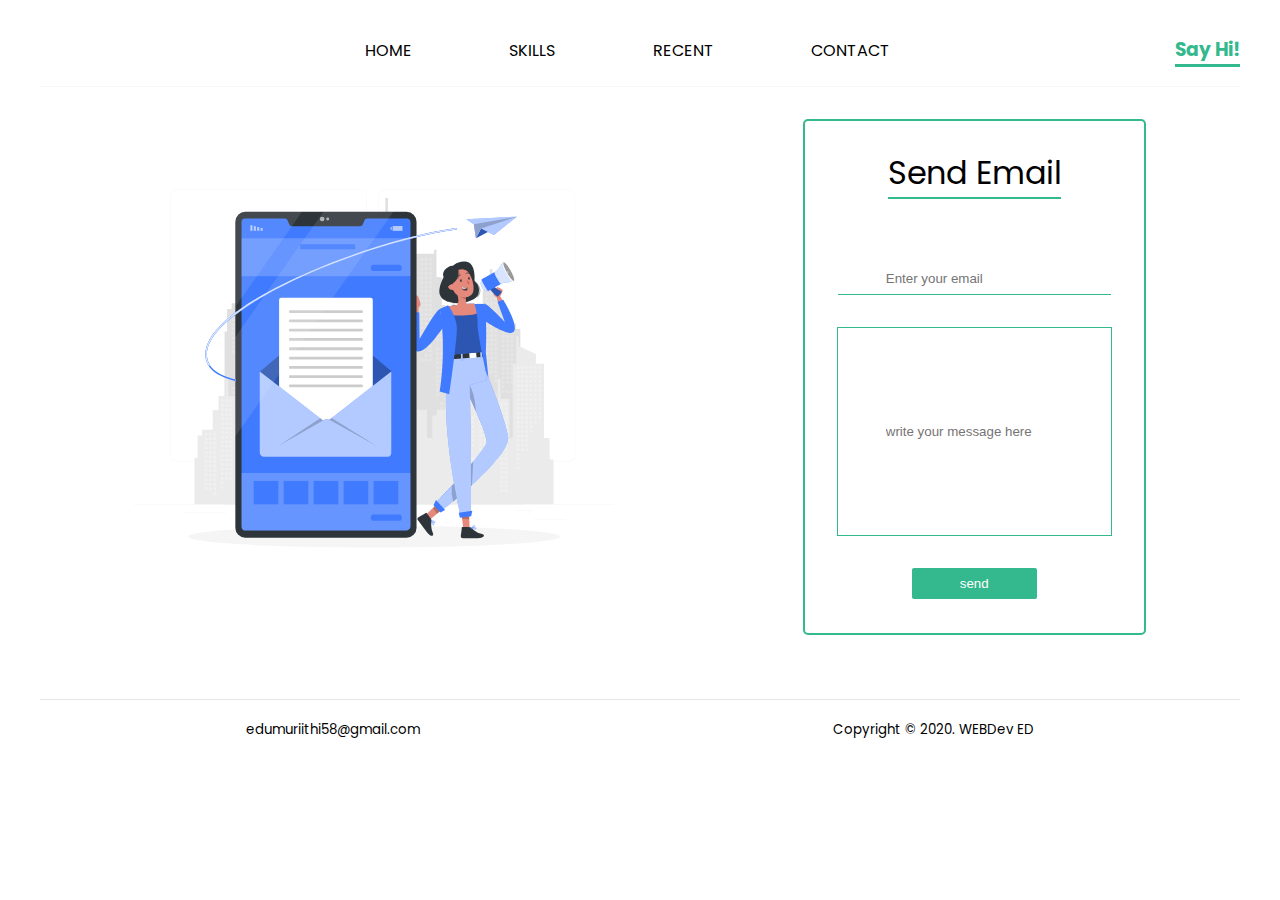
==== say-hi.html @ 88de8708 "fourth commit" ====
<!DOCTYPE html>
<html lang="en">
<head>
    <meta charset="UTF-8">
    <meta http-equiv="X-UA-Compatible" content="IE=edge">
    <meta name="viewport" content="width=device-width, initial-scale=1.0">
    <link rel="preconnect" href="https://fonts.googleapis.com">
    <link rel="preconnect" href="https://fonts.gstatic.com" crossorigin>
    <link href="https://fonts.googleapis.com/css2?family=Poppins:wght@100;200;300;400;500;600;700;800;900&display=swap" rel="stylesheet">
    <link rel="stylesheet" href="https://use.fontawesome.com/releases/v5.15.4/css/all.css" integrity="sha384-DyZ88mC6Up2uqS4h/KRgHuoeGwBcD4Ng9SiP4dIRy0EXTlnuz47vAwmeGwVChigm" crossorigin="anonymous">
    <link rel="stylesheet" href="styles.css">
    <link rel="stylesheet" href="say-hi.css">
    <title>Portfolio</title>
</head>
<body>
    <header>
        <nav>
            <div class="navbar">
                <div class="logo">
                    <i class="fab fa-confluence"></i>
                </div>

                <div class="nav-links" id="nav_links">
                        <ul>
                            <i class="fas fa-times" onclick=closing() id="times"></i>
                        </ul>

                        <ul>
                            <li class="navlink"><a href="./index.html">HOME</a></li>
                        </ul>

                        <ul>
                            <li class="navlink"><a href="#expertise">SKILLS</a></li>
                        </ul>

                        <ul>
                            <li class="navlink"><a href="#Recent">RECENT</a></li>
                        </ul>

                        <ul>
                            <li class="navlink"><a href="#Contact">CONTACT</a></li>
                        </ul>

                        <ul>
                </div>
                    
                <h3>Say Hi!</h3>
            </div>
                
            <div class="bars">
                <i class="fas fa-bars" onclick=slide() id="slider"></i>
            </div>
        </nav>
    </header>

    <main>
        <div class="signup">
            <img src="./Email campaign-rafiki.svg" alt="">
            <div class="fields">
                <h2>Send Email</h2>
                <input type="email" placeholder="Enter your email" required>
                <input type="text" placeholder="write your message here" class="message">
                <button type="submit">send</button>
            </div>
        </div>
    </main>
    <footer>
        <p><small>edumuriithi58@gmail.com</small></p>
        <p><small>Copyright &copy; 2020. WEBDev ED</small></p>
    </footer>
    
    <script src="main.js"></script>
</body>
</html>
---- styles.css ----
:root {
    margin: 0.5rem 2rem;
    padding: 0;
}

html {
    font-family: 'Poppins', sans-serif;
    scroll-behavior: smooth;
}

nav .bars {
    display: none;
}

.navbar {
    display: flex;
    justify-content: space-between;
    align-items: center;
    text-align: center;
    border-bottom: 1px solid rgb(247, 247, 247);
}

.navbar a {
    text-decoration: none;
}

.logo i {
    font-size: 2rem;
    color: rgb(51, 185, 141);
    cursor: pointer;
}

.nav-links {
    display: flex;
    justify-content: space-between;
}

.nav-links ul {
    list-style: none;
}

.nav-links ul li {
    margin: 0 .8rem;
    padding: .4rem 1rem;
    font-size: 1rem;
    font-weight: 400;
    cursor: pointer;
    transition: 0.2s;
}

.nav-links ul li a {
    text-decoration: none;
    color: #000;
    transition: .2s;
}

.nav-links ul i {
    display: none;
}

.nav-links ul li:hover {
    padding: .4rem 1rem;
    background-color: rgb(51, 185, 141);
    border: transparent;
    border-radius: 2px;
    color: #FFF;
}

.navbar h3 {
    color: rgb(51, 185, 141);
    border-bottom: .2rem solid;
    border-color: rgb(51, 185, 141);
    transition: 0.2s ease;
    cursor: pointer;
}

@media only screen and (max-width: 1024px) {

    .navbar{
        display: flex;
        flex-direction: column;
        justify-content: center;
        align-items: center;
        text-align: center;
    }
}

@media only screen and (max-width: 768px) {
    .nav-links ul i {
        display: contents;
        font-size: 1.2rem;
        padding: .2rem;
    }

    nav .bars {
        display: contents;
        position: relative;
        float: right;
    }

    nav .bars i {
        position: absolute;
        top: 5%;
        right: 5%;
        font-size: 1.2rem;
        cursor: pointer;
    }

    .navbar {
        display: flex;
        justify-content: space-between;
    }
    
    .navbar .nav-links {
        position: absolute;
        display: flex;
        flex-direction: column;
        top: 5%;
        right: -100%;
        width: 45%;
        height: 80%;
        align-items: center;
        text-align: center;
        background-color: rgb(96, 201, 178);
        border: transparent;
        border-radius: 2px;
        z-index: 2;
        transition: .5s;
    }
    
    .nav-links ul {
        display: flex;
        justify-content: center;
        align-items: center;
        text-align: center;
        margin-top: 2.5rem;
        padding: 1px;
    }

    .main-area {
        display: flex;
        flex-direction: column;
        justify-content: center;
        align-items: center;
        text-align: center;
    }
}

.main-area {
    margin-top: 2rem;
    display: flex;
    justify-content: center;
    align-items: center;
    text-align: center;
}

.main-area img {
    width: 50%;
    height: 50%;
}

.main-area .text {
    display: flex;
    justify-content: center;
    align-items: center;
}

.text h1 {
    font-size: 3rem;
    font-weight: 800;
}

.text p {
    font-size: 1rem;
    font-weight: 500;
}

.text button {
    font-size: 1rem;
    font-weight: 600;
    padding: .8rem 1.5rem;
    margin-top: 1rem;
    background-color: rgb(51, 185, 141);
    border: transparent;
    border-radius: 15px;
    color: #FFF;
    cursor: pointer;
}

@media only screen and (max-width: 768px) {
    .main-area img {
        height: 100%;
        width: 100%;
    }
}

.skills {
    display: flex;
    justify-content: space-around;
    align-items: center;
}

.skills .myskills h4 {
    font-size: 1rem;
    color: rgb(51, 185, 141);
}

#html{
    font-size: 2rem;
    margin-right: .5rem;
    color: rgb(224, 95, 9);
}

#css{
    font-size: 2rem;
    margin-right: .5rem;
    color: rgb(30, 60, 197);
}

#js{
    font-size: 2rem;
    margin-right: .5rem;
    color: rgb(231, 103, 18);
}



.skills .myexpertise p {
    font-size: 2rem;
    font-weight: 600;
}

.skills img {
    height: auto;
    width: 40%;
}

@media only screen and (max-width: 768px) {
    .skills {
        margin-top: 4rem;
        display: flex;
        flex-direction: column;
        align-items: center;
    }

    .skills img {
        height: 100%;
        width: 100%;
    }

    .skills .myskills {
        display: flex;
        justify-content: center;
        align-items: center;
        text-align: center;
    }
}

.recent h4 {
    margin-top: 4rem;
    margin-left: 7rem;
    color: rgb(51, 185, 141)
}

.projects .design {
    justify-content: center;
    align-items: center;
    text-align: center;
}

.projects .design h1 {
    font-size: 2rem;
    font-weight: 600;
}

.projects .design img {
    height: 100%;
    width: 80%;
}

.projects .design .view-button {
    display: flex;
    justify-content: center;
    align-items: center;
}

.projects .design .view-button button {
    padding: .8rem 3rem;
    border: transparent;
    border-radius: 15px;
    background-color: rgb(51, 185, 141);
    color: #FFF;
    font-size: .9rem;
    font-weight: 600;
    cursor: pointer;
}

@media only screen and (max-width: 768px) {
    .projects .design img {
        height: 100%;
        width: 100%;
    }
}

.comments {
    margin-top: 4rem;
}

.comments .text {
    display: flex;
    justify-content: center;
    align-items: center;
    text-align: center;
}

.comments .text h4 {
    color: rgb(51, 185, 141);
}

.comments .text h1 {
    font-size: 2.5rem;
    font-weight: 400;
}

.comments .cards {
    display: flex;
    justify-content: space-between;
}

.comments .cards img {
    height: auto;
    width: 20%;
}

.comments .cards  {
    display: flex;
    justify-content: space-around;
}

.comments .cards button {
    margin-top: 2rem;
    padding: .5rem 2rem;
    font-size: 1rem;
    background-color: rgb(51, 185, 141);
    color: #FFF;
    border: transparent;
    cursor: pointer;
}

.comments .cards .card1 {
    display: flex;
    flex-direction: column;
    justify-content: center;
    align-items: center;
    text-align: center;
    border: 1px solid rgb(224, 224, 224);
    border-radius: 10px;
    padding: 4rem 1rem;
    transition: .2s ease;
}

.comments .cards .card1:hover {
    transform: translateY(-10px);
}

@media only screen and (max-width: 768px) {
    .cards {
        display: flex;
        flex-direction: column;
        justify-content: center;
        align-items: center;
        text-align: center;
    }

    .cards .card1 {
        margin-bottom: 1rem;
    }
}

.estimation {
    margin-top: 4rem;
    display: flex;
    justify-content: center;
    align-items: center;
    text-align: center;
}

.estimation h1 {
    font-size: 2rem;
    font-weight: 400;
}

.estimation input {
    padding: .8rem 3rem;
    border-radius: 20px;
    border: 1px solid rgb(51, 185, 141);
    outline: none;
}

.estimation button {
    margin-left: .5rem;
    padding: .8rem 3rem;
    border-radius: 20px;
    border: 1px solid rgb(51, 185, 141);
    background-color: rgb(51, 185, 141);
    color: #FFF;
    cursor: pointer;
}

@media only screen and (max-width: 768px) {
    .estimation button {
        margin-top: 1rem;
    }
}

footer {
    margin-top: 4rem;
    border-top: 1px solid rgb(230, 229, 229);
    display: flex;
    justify-content: space-around;
    align-items: center;
    text-align: center;
}

@media only screen and (max-width: 768px) {
    footer {
        display: flex;
        flex-direction: column;
    }
}
---- say-hi.css ----
.signup {
    display: flex;
    justify-content: space-around;
    align-items: center;
    margin-top: 2rem;
}

.signup img{
    height: auto;
    width: 40%;
}

.signup .fields {
    display: flex;
    flex-direction: column;
    align-items: center;
    border: 2px solid rgb(51, 185, 141);
    padding: .1rem 2rem;
    border-radius: 5px;
}

.fields h2 {
    font-size: 2rem;
    font-weight: 400;
    margin-bottom: 3rem;
    border-bottom: 2px solid rgb(51, 185, 141);
}

.fields input {
    padding: .5rem 3rem;
    margin: 1rem 0;
    border: transparent;
    border-bottom: 1px solid rgb(51, 185, 141);
    outline: none;
}

.fields .message {
    padding: 6rem 3rem;
    border: 1px solid rgb(51, 185, 141);
}

.fields button {
    padding: .5rem 3rem;
    background-color: rgb(51, 185, 141);
    border: transparent;
    border-radius: 2px;
    margin-top: 1rem;
    margin-bottom: 2rem;
    color: #FFF;
    cursor: pointer;
}

@media only screen and (max-width: 768px)  {
    .signup {
        display: flex;
        flex-direction: column;
        justify-content: center;
        align-items: center;
        margin-top: 2rem;
    }

    .signup img {
        height: 100%;
        width: 100%;
    }
}
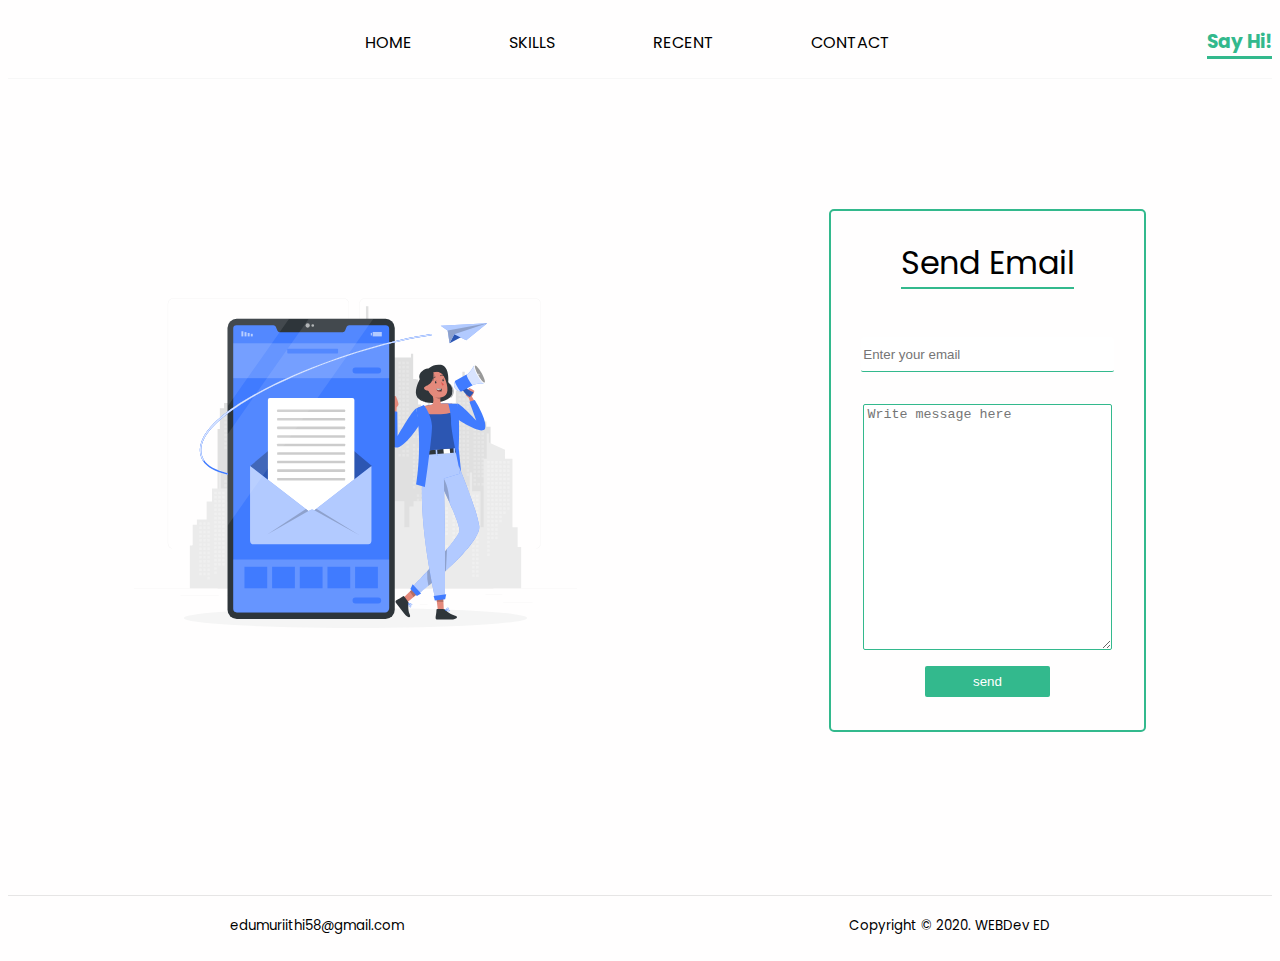
==== commit 46519046: "dark mode" ====
--- a/say-hi.html
+++ b/say-hi.html
@@ -56,12 +56,14 @@
     <main>
         <div class="signup">
             <img src="./Email campaign-rafiki.svg" alt="">
-            <div class="fields">
-                <h2>Send Email</h2>
-                <input type="email" placeholder="Enter your email" required>
-                <input type="text" placeholder="write your message here" class="message">
-                <button type="submit">send</button>
-            </div>
+            <form>
+                <div class="fields">
+                    <h2>Send Email</h2>
+                    <input type="email" placeholder="Enter your email" required>
+                    <textarea placeholder="Write message here"></textarea>
+                    <button type="submit">send</button>
+                </div>
+            </form>
         </div>
     </main>
     <footer>
--- a/styles.css
+++ b/styles.css
@@ -1,6 +1,7 @@
 :root {
-    margin: 0.5rem 2rem;
+    margin: 0;
     padding: 0;
+    background: rgb(255, 254, 254);
 }
 
 html {
@@ -26,7 +27,7 @@
 
 .logo i {
     font-size: 2rem;
-    color: rgb(51, 185, 141);
+    color: rgb(27, 209, 148);
     cursor: pointer;
 }
 
@@ -92,6 +93,15 @@
         padding: .2rem;
     }
 
+    nav .bulb i {
+        position: absolute;
+        top: 5%;
+        left: 5%;
+        font-size: 1.5rem;
+        cursor: pointer;
+    }
+
+
     nav .bars {
         display: contents;
         position: relative;
@@ -102,10 +112,10 @@
         position: absolute;
         top: 5%;
         right: 5%;
-        font-size: 1.2rem;
+        font-size: 1.5rem;
         cursor: pointer;
     }
-
+    
     .navbar {
         display: flex;
         justify-content: space-between;
--- a/say-hi.css
+++ b/say-hi.css
@@ -3,11 +3,12 @@
     justify-content: space-around;
     align-items: center;
     margin-top: 2rem;
+    min-height: 80vh;
 }
 
 .signup img{
     height: auto;
-    width: 40%;
+    width: 35%;
 }
 
 .signup .fields {
@@ -27,16 +28,22 @@
 }
 
 .fields input {
-    padding: .5rem 3rem;
-    margin: 1rem 0;
+    height: 2rem;
+    width: 100%;
+    margin: 0 0 2rem 0;
     border: transparent;
     border-bottom: 1px solid rgb(51, 185, 141);
+    border-radius: 2px;
     outline: none;
 }
 
-.fields .message {
-    padding: 6rem 3rem;
+.fields textarea {
+    padding: .1rem .2rem;
+    height: 15rem;
+    width: 15rem;
     border: 1px solid rgb(51, 185, 141);
+    border-radius: 2px;
+    outline: none;
 }
 
 .fields button {
